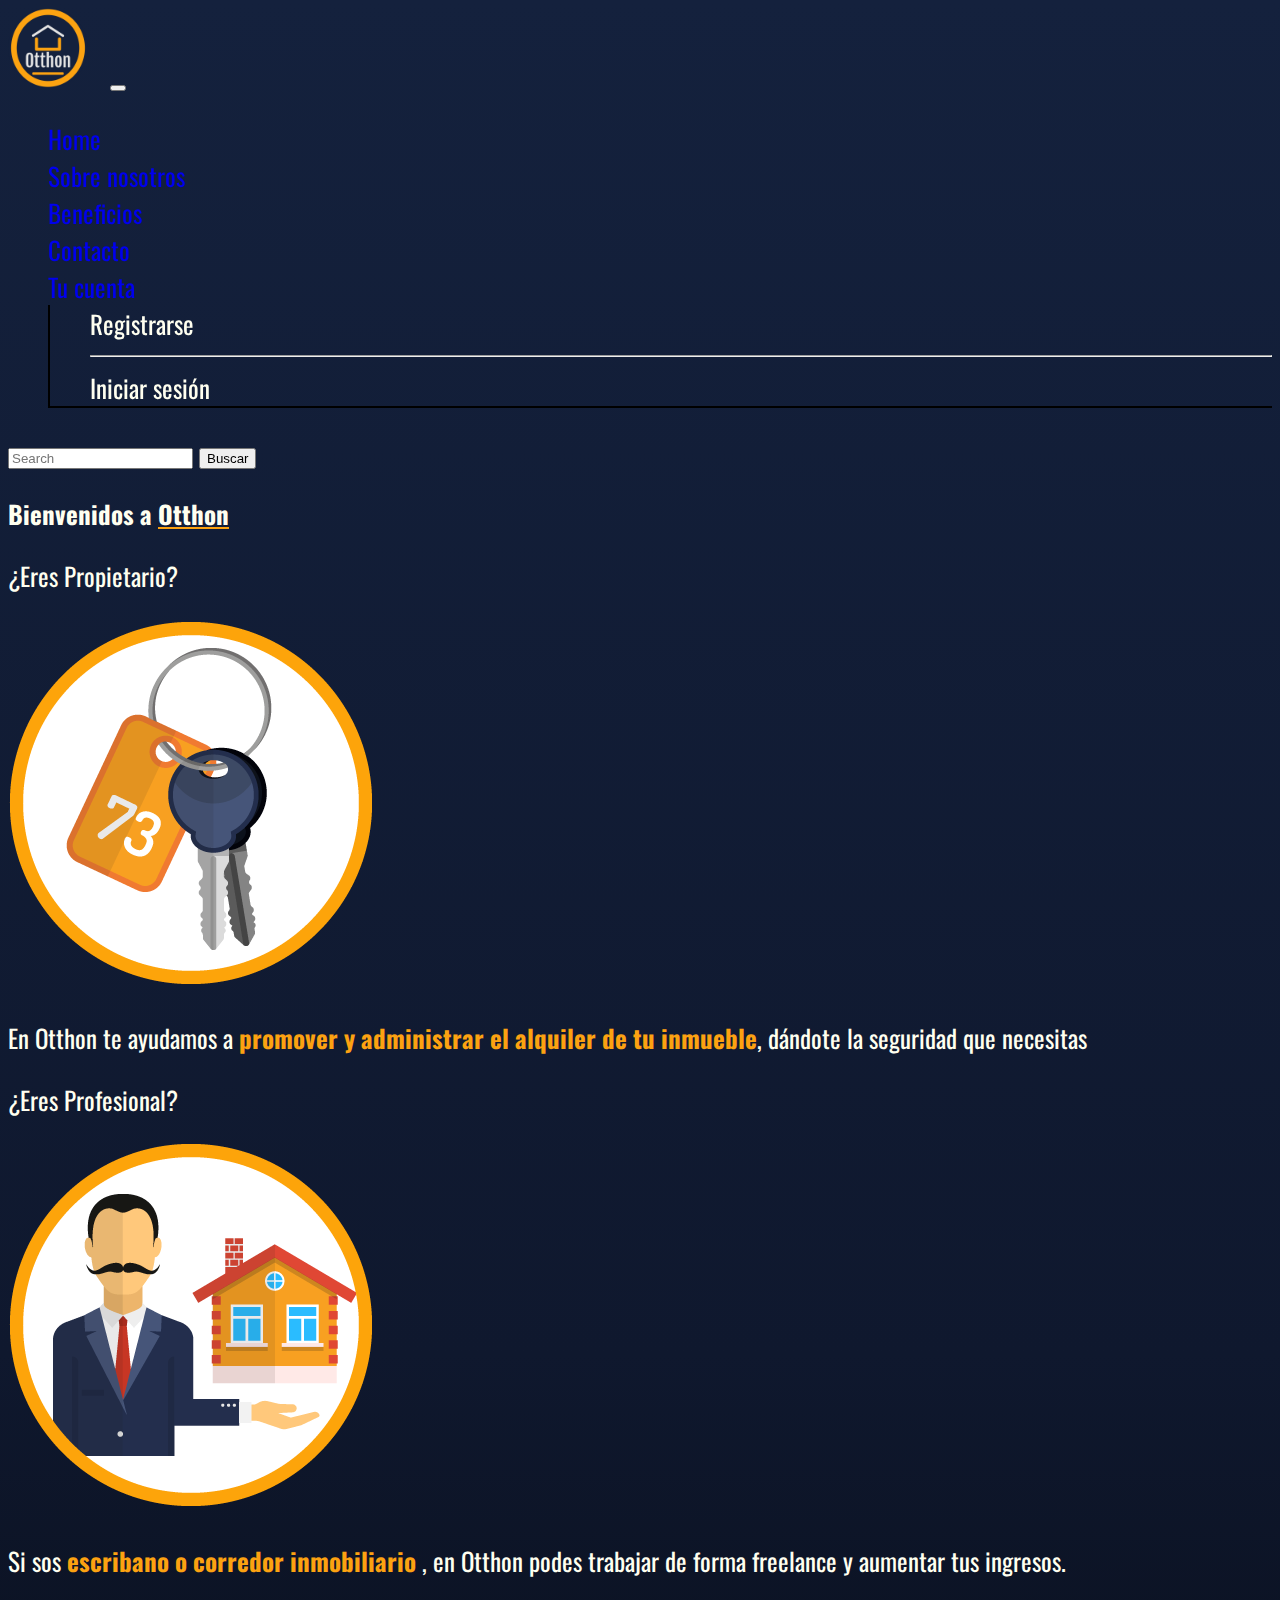
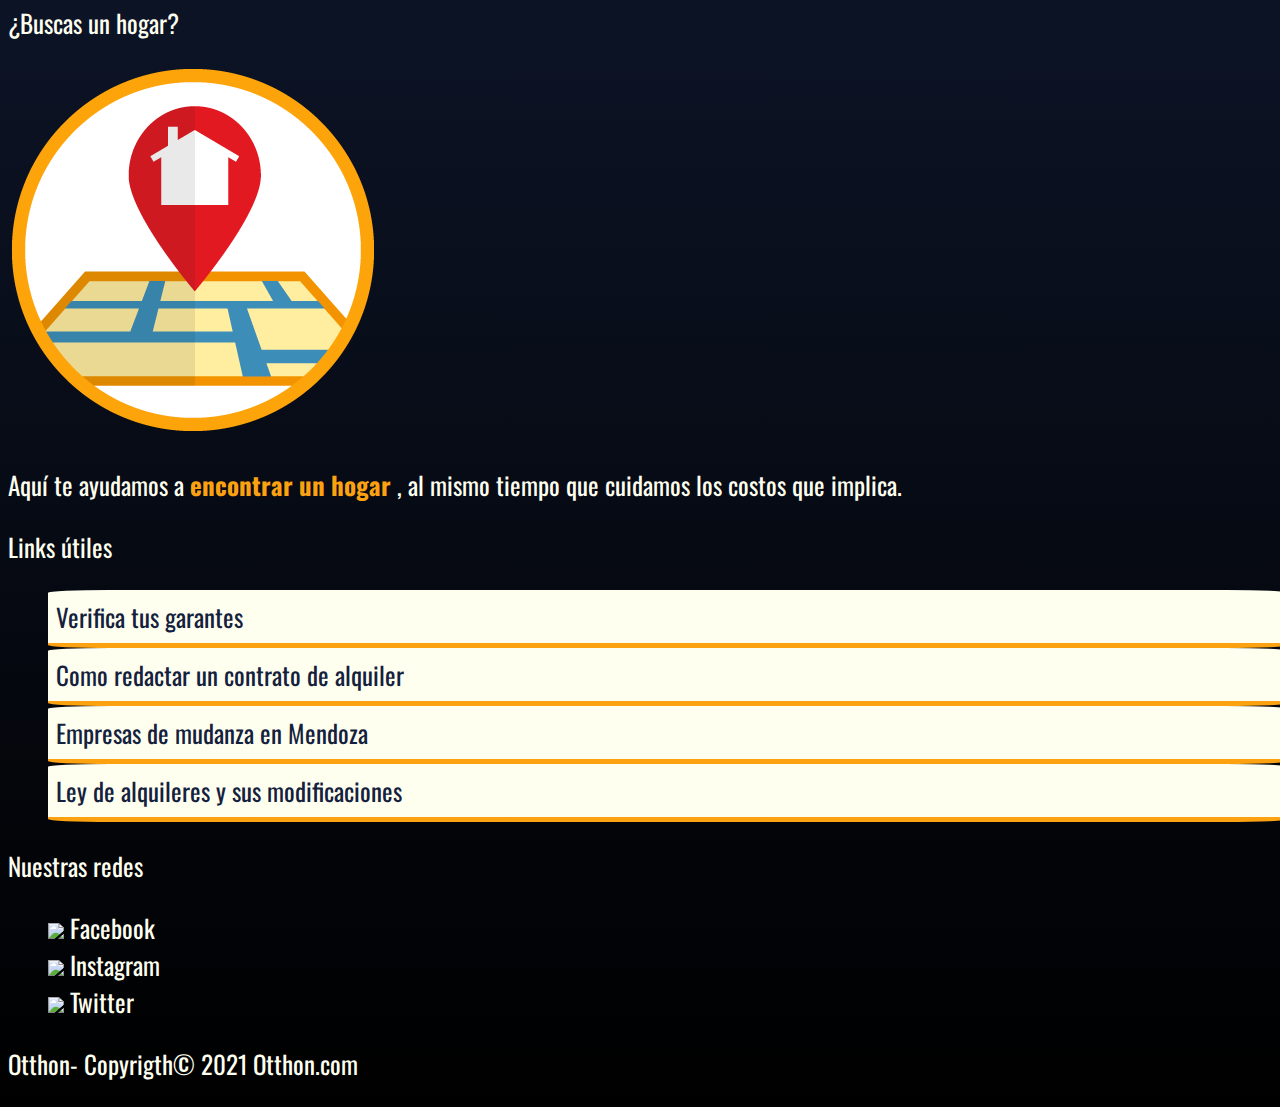
==== index.html @ aa51536f "Agregando animaciones" ====
<!DOCTYPE html>
<html lang="en">

<head>
    <meta charset="UTF-8">
    <meta http-equiv="X-UA-Compatible" content="IE=edge">
    <meta name="viewport" content="width=device-width, initial-scale=1.0">
    <title>Home</title>
    <link rel="preconnect" href="https://fonts.googleapis.com">
    <link rel="preconnect" href="https://fonts.gstatic.com" crossorigin>
    <link href="https://fonts.googleapis.com/css2?family=Oswald:wght@300&display=swap" rel="stylesheet">
    <link href="https://cdn.jsdelivr.net/npm/bootstrap@5.0.2/dist/css/bootstrap.min.css" rel="stylesheet" integrity="sha384-EVSTQN3/azprG1Anm3QDgpJLIm9Nao0Yz1ztcQTwFspd3yD65VohhpuuCOmLASjC" crossorigin="anonymous">
    <link rel="stylesheet" href="https://cdnjs.cloudflare.com/ajax/libs/animate.css/4.1.1/animate.min.css" />
    <link rel="stylesheet" href="./Css/main.css">


</head>

<body class="cuerpo">
    <div class="container-fluid">
        <div class="row">
            <nav class="navbar navbar-expand-lg navbar-dark nav__personalizado ">
                <div class="container-fluid">
                    <img class="menu__logo" src="./Imagenes/1b5d676297ea430b9803658e75751638 (1).png" alt="Logo">
                    <button class="navbar-toggler" type="button" data-bs-toggle="collapse" data-bs-target="#navbarSupportedContent" aria-controls="navbarSupportedContent" aria-expanded="false" aria-label="Toggle navigation">
                        <span class="navbar-toggler-icon"></span>
                    </button>
                    <div class="collapse navbar-collapse" id="navbarSupportedContent">
                        <ul class="navbar-nav me-auto mb-2 mb-lg-0">
                            <li class="nav-item">
                                <a class="nav-link active deco" aria-current="page" href="./index.html">Home</a>
                            </li>
                            <li class="nav-item">
                                <a class="nav-link active deco" href="./acerca_de.html">Sobre nosotros</a>
                            </li>
                            <li class="nav-item">
                                <a class="nav-link active deco" href="./beneficios.html" tabindex="-1" aria-disabled="true">Beneficios</a>
                            </li>
                            <li>
                                <a class="nav-link active deco" href="./form-contacto.html ">Contacto</a>
                            </li>
                            <li class="nav-item dropdown">
                                <a class="nav-link dropdown-toggle active deco" href="#" id="navbarDropdown" role="button" data-bs-toggle="dropdown" aria-expanded="false">
                                    Tu cuenta
                                </a>
                                <ul class="dropdown-menu transparente col-6" aria-labelledby="navbarDropdown">
                                    <li><a class=" dropdown-item  color__ivory  " href="./registro.html ">Registrarse</a></li>
                                    <li>
                                        <hr class="dropdown-divider color__ivory col-11 mx-auto">
                                    </li>
                                    <li><a class="dropdown-item color__ivory" href="">Iniciar sesión</a></li>


                                </ul>
                            </li>
                        </ul>
                        <form class="d-flex ">
                            <input class="form-control me-2 " type="search " placeholder="Search " aria-label="Search ">
                            <button class="btn btn-outline-warning " type="submit ">Buscar</button>
                        </form>
                    </div>
                </div>
            </nav>
        </div>
    </div>
    <main class="container-fluid ">

        <section class="container-fluid text-center">
            <div class="row  justify-content-between m-md-auto">
                <p class="h1 my-5 text-center titulo">Bienvenidos a <span class="titulo__deco ">Otthon</span> </p>
                <article class=" animate__animated animate__backInLeft primero col-xl-4 col-md-8 col-lg-5 mx-md-auto px-md-5 p-lg-0 m-lg-0">
                    <p class="h3 m-3">
                        ¿Eres Propietario?
                    </p>
                    <img class="img-fluid imagen" src="./Imagenes/LogoPropietario.png " alt="Mano con llave ">
                    <p class="m-5">
                        En Otthon te ayudamos a <span class="enfasis">promover y administrar el alquiler de tu
                            inmueble</span>, dándote la seguridad que necesitas
                    </p>
                </article>

                <article class=" animate__animated animate__backInLeft segundo col-xl-4 col-md-5 col-lg-5 p-0">
                    <p class="h3 m-3">
                        ¿Eres Profesional?
                    </p>
                    <img class="img-fluid imagen" src="./Imagenes/LogoProfesional.png " alt="Manos estrechadas ">
                    <p class="m-5">
                        Si sos <span class="enfasis ">escribano o corredor inmobiliario</span> , en Otthon podes trabajar de forma freelance y aumentar tus ingresos.
                    </p>
                </article>

                <article class=" animate__animated animate__backInLeft tercero col-xl-4 col-md-5 col-lg-8  px-lg-5 px-xl-0 m-lg-auto m-xl-0 mb-5 p-0">
                    <p class="h3 m-3">
                        ¿Buscas un hogar?
                    </p>
                    <img class="img-fluid imagen" src="./Imagenes/LogoHogar.png " alt="Hogar en manos ">
                    <p class="m-5">
                        Aquí te ayudamos a <span class="enfasis ">encontrar un hogar</span> , al mismo tiempo que cuidamos los costos que implica.
                    </p>
                </article>


            </div>
        </section>

        <aside class=" animate__animated animate__backInLeft cuarto text-center col-9 mx-auto col-sm-4 mt-5">
            <p class="h3 mb-4">Links útiles</p>
            <ul class="h4 p-0 ">
                <li class="p-3">
                    <a class="link__aside h5" href="http://www.bcra.gov.ar/BCRAyVos/Situacion_Crediticia.asp " target="_blank ">Verifica tus
                        garantes</a>
                </li>
                <li class="p-3">
                    <a class="link__aside h5" href="https://www.modelocontrato.net/redactar-un-contrato-de-alquiler.html " target="_blank ">Como
                        redactar un contrato de alquiler</a>
                </li>
                <li class=" p-3">
                    <a class="link__aside h5" href="https://www.mudanza.com.ar/empresas " target="_blank ">Empresas de mudanza en
                        Mendoza</a>
                </li>
                <li class=" p-3">
                    <a class="link__aside h5" href="https://dequesetrata.com.ar/proyecto/camara-de-diputados/4316-d-2019-28168 " target="_blank ">Ley de
                        alquileres y sus modificaciones</a>
                </li>
            </ul>
        </aside>

    </main>





    <footer class=" container-fluid text-center  footer__backgraund p-0 mt-5">
        <p class="h4">Nuestras redes</p>
        <div class="col-5 text-lefth mx-auto mb-4">
            <ul class="p-0 col-md-8 m-auto">
                <li>
                    <a class="link__footer h5" href=" "><img class="imagen__redes " src="https://images.vexels.com/media/users/3/223136/isolated/lists/984f500cf9de4519b02b354346eb72e0-facebook-icon-redes-sociales.png " alt=" "> Facebook</a>
                </li>
                <li>
                    <a class="link__footer h5" href=" "><img class="imagen__redes " src="http://assets.stickpng.com/images/580b57fcd9996e24bc43c521.png " alt=" "> Instagram
                    </a>
                </li>
                <li>
                    <a class="link__footer h5" href=" "><img class="imagen__redes " src="https://pngimg.com/uploads/twitter/twitter_PNG29.png " alt=" "> Twitter</a>
                </li>
            </ul>
        </div>
        <p class="h6">Otthon- Copyrigth&copy; 2021 Otthon.com</p>
    </footer>
    </div>

    <script src="https://cdn.jsdelivr.net/npm/bootstrap@5.0.2/dist/js/bootstrap.bundle.min.js " integrity="sha384-MrcW6ZMFYlzcLA8Nl+NtUVF0sA7MsXsP1UyJoMp4YLEuNSfAP+JcXn/tWtIaxVXM " crossorigin="anonymous "></script>
</body>

</html>
---- Css/main.css ----
* {
  text-decoration: none;
  list-style-type: none;
}

@-webkit-keyframes titulo {
  0% {
    opacity: 0;
  }
  100% {
    opacity: 1;
  }
}

@keyframes titulo {
  0% {
    opacity: 0;
  }
  100% {
    opacity: 1;
  }
}

.cuerpo {
  background-image: -webkit-gradient(linear, left top, left bottom, from(#14213D), color-stop(#0F182E), to(black));
  background-image: linear-gradient(to bottom, #14213D, #0F182E, black);
  background-repeat: no-repeat;
  color: ivory;
  font-size: 25px;
  font-family: "Oswald", sans-serif;
}

.nav__personalizado {
  position: -webkit-sticky;
  position: sticky;
  top: 0;
  z-index: 5;
}

.menu__logo {
  width: 5rem;
  margin-right: 1rem;
  border-radius: 50%;
}

.transparente {
  background-color: transparent;
  border-bottom: black solid 2px;
  border-left: black solid 2px;
}

.transparente .color__ivory {
  color: ivory;
}

.imagen {
  max-width: 70%;
  overflow: hidden;
}

.link__aside {
  display: -webkit-box;
  display: -ms-flexbox;
  display: flex;
  -webkit-box-orient: vertical;
  -webkit-box-direction: normal;
      -ms-flex-direction: column;
          flex-direction: column;
  text-decoration: none;
  color: #14213D;
  background-color: ivory;
  border-radius: 5%;
  border-bottom: #fca211 solid 5px;
  padding: 0.5rem;
  width: 100%;
  -webkit-transition: all 1s;
  transition: all 1s;
}

.link__aside:hover {
  color: #fca211;
  background-color: #0F182E;
  -webkit-transform: scale(1.2, 1.2);
          transform: scale(1.2, 1.2);
}

.titulo {
  font-weight: 900;
  -webkit-animation: titulo;
          animation: titulo;
  -webkit-animation-delay: 0s;
          animation-delay: 0s;
  -webkit-animation-duration: 2s;
          animation-duration: 2s;
  -webkit-animation-timing-function: ease-in;
          animation-timing-function: ease-in;
  -webkit-animation-iteration-count: initial;
          animation-iteration-count: initial;
}

.titulo__deco {
  -webkit-text-decoration: underline #fca211;
          text-decoration: underline #fca211;
}

.enfasis {
  color: #fca211;
  font-weight: 700;
}

.footer__fijo {
  margin-top: 9.5rem;
}

.imagen__redes {
  width: 2rem;
}

.link__footer {
  color: ivory;
  text-decoration: none;
}

.tabla__borde {
  border-color: #FCA311ed;
}

.tabla__td {
  color: ivory;
  text-align: left;
}

.tabla__td li {
  list-style: decimal;
  padding: 0.5rem 0;
}

.tabla__th {
  color: ivory;
  border-bottom: solid 1px #FCA311ed !important;
}

.caja {
  margin-top: 2rem;
  display: -webkit-box;
  display: -ms-flexbox;
  display: flex;
  -webkit-box-orient: horizontal;
  -webkit-box-direction: normal;
      -ms-flex-direction: row;
          flex-direction: row;
  -ms-flex-wrap: wrap;
      flex-wrap: wrap;
  width: 100%;
}

.caja label input {
  margin: 00.5rem;
}

.boton {
  font-size: 1rem;
  height: 3rem;
  color: ivory;
  background-color: #FCA311;
  border: black 1px solid;
  border-radius: 5%;
}

.boton :hover {
  color: #fca211;
  background-color: #141414;
}

.formulario__terminos {
  font-weight: 500;
  font-size: 1rem;
  margin: 1rem;
}

.formulario__consulta {
  display: block;
  width: 100%;
  height: 200px;
  font-size: 1.2rem;
  text-align: center;
  border-radius: 6px;
}

.primero {
  -webkit-animation-delay: 0s;
          animation-delay: 0s;
}

.segundo {
  -webkit-animation-delay: 0.5s;
          animation-delay: 0.5s;
}

.tercero {
  -webkit-animation-delay: 1s;
          animation-delay: 1s;
}

.cuarto {
  -webkit-animation-delay: 1.2s;
          animation-delay: 1.2s;
}

@media (min-width: 1000px) {
  .deco {
    cursor: pointer;
    -webkit-transition: all 0.5s;
    transition: all 0.5s;
  }
  .deco:hover {
    -webkit-transform: scale(1.2, 1.2);
            transform: scale(1.2, 1.2);
    overflow: visible;
  }
  .imagen {
    max-width: 50%;
    overflow: hidden;
  }
}
/*# sourceMappingURL=main.css.map */
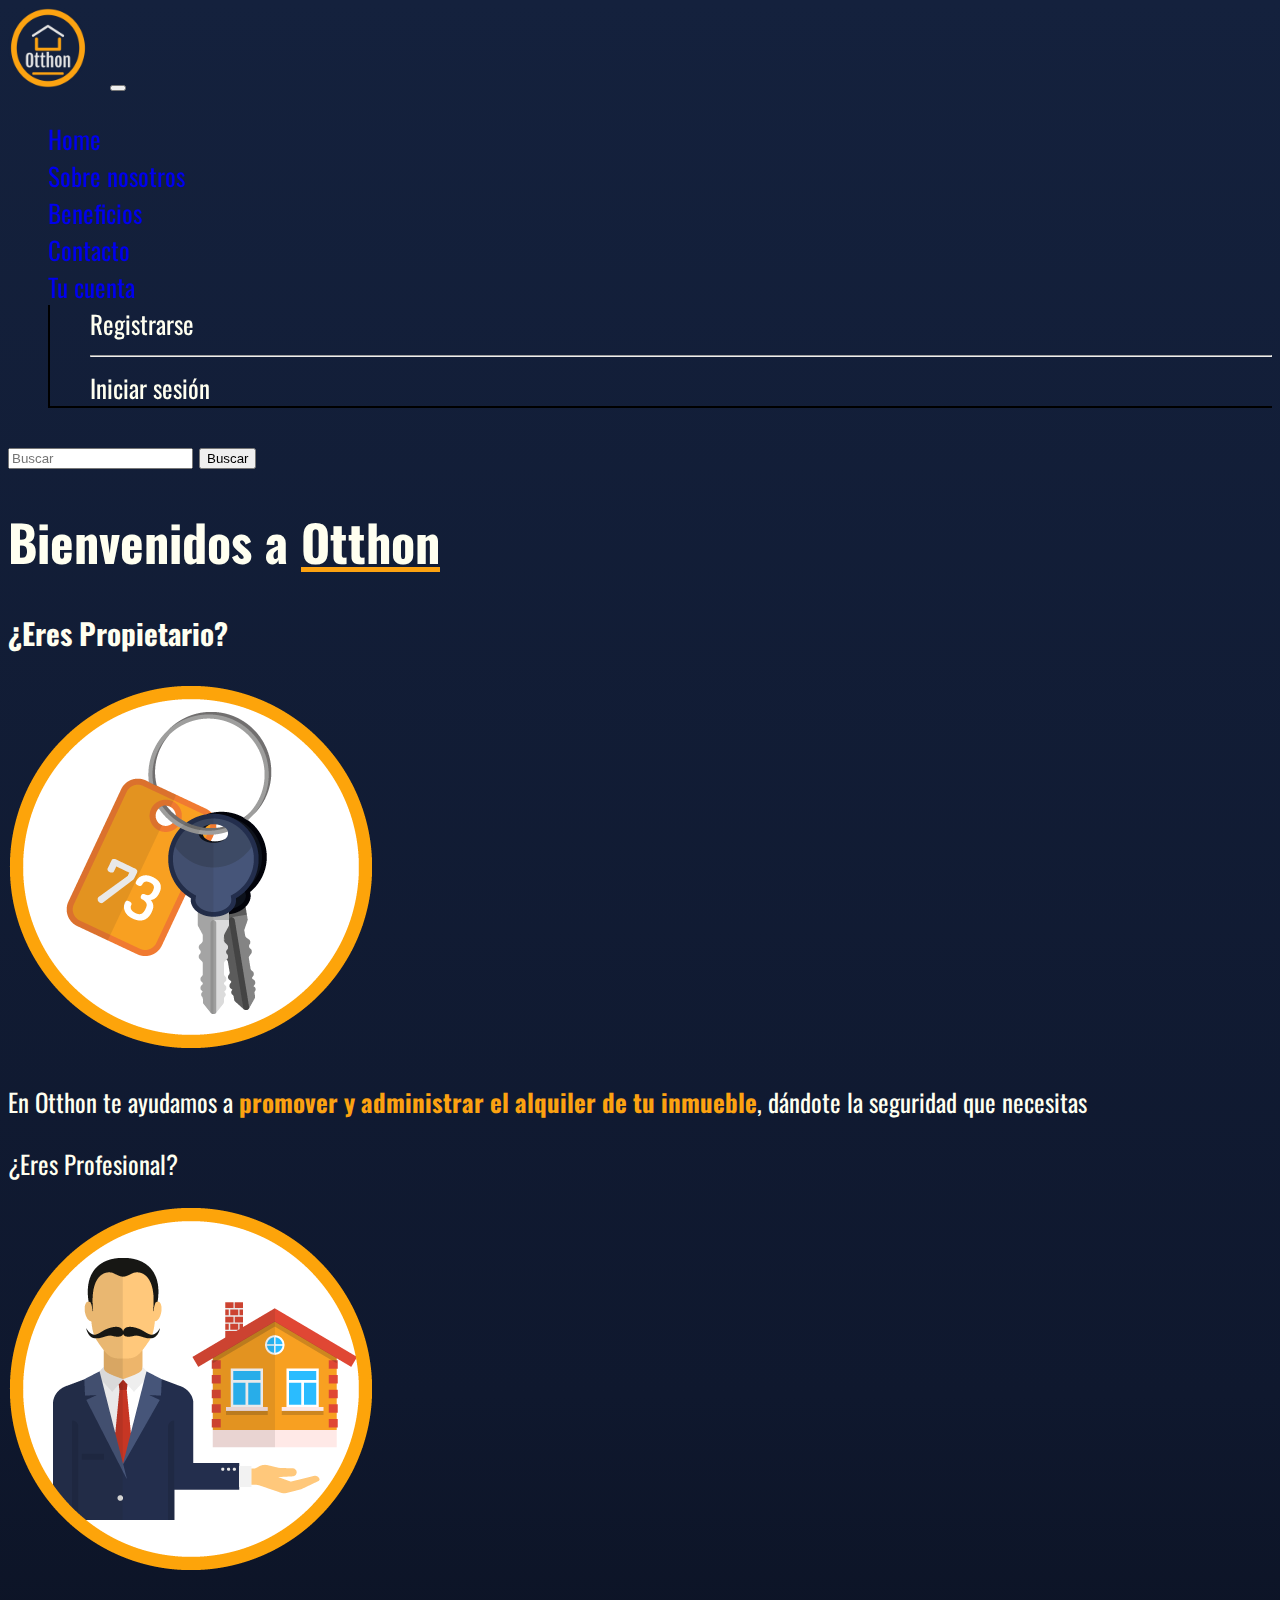
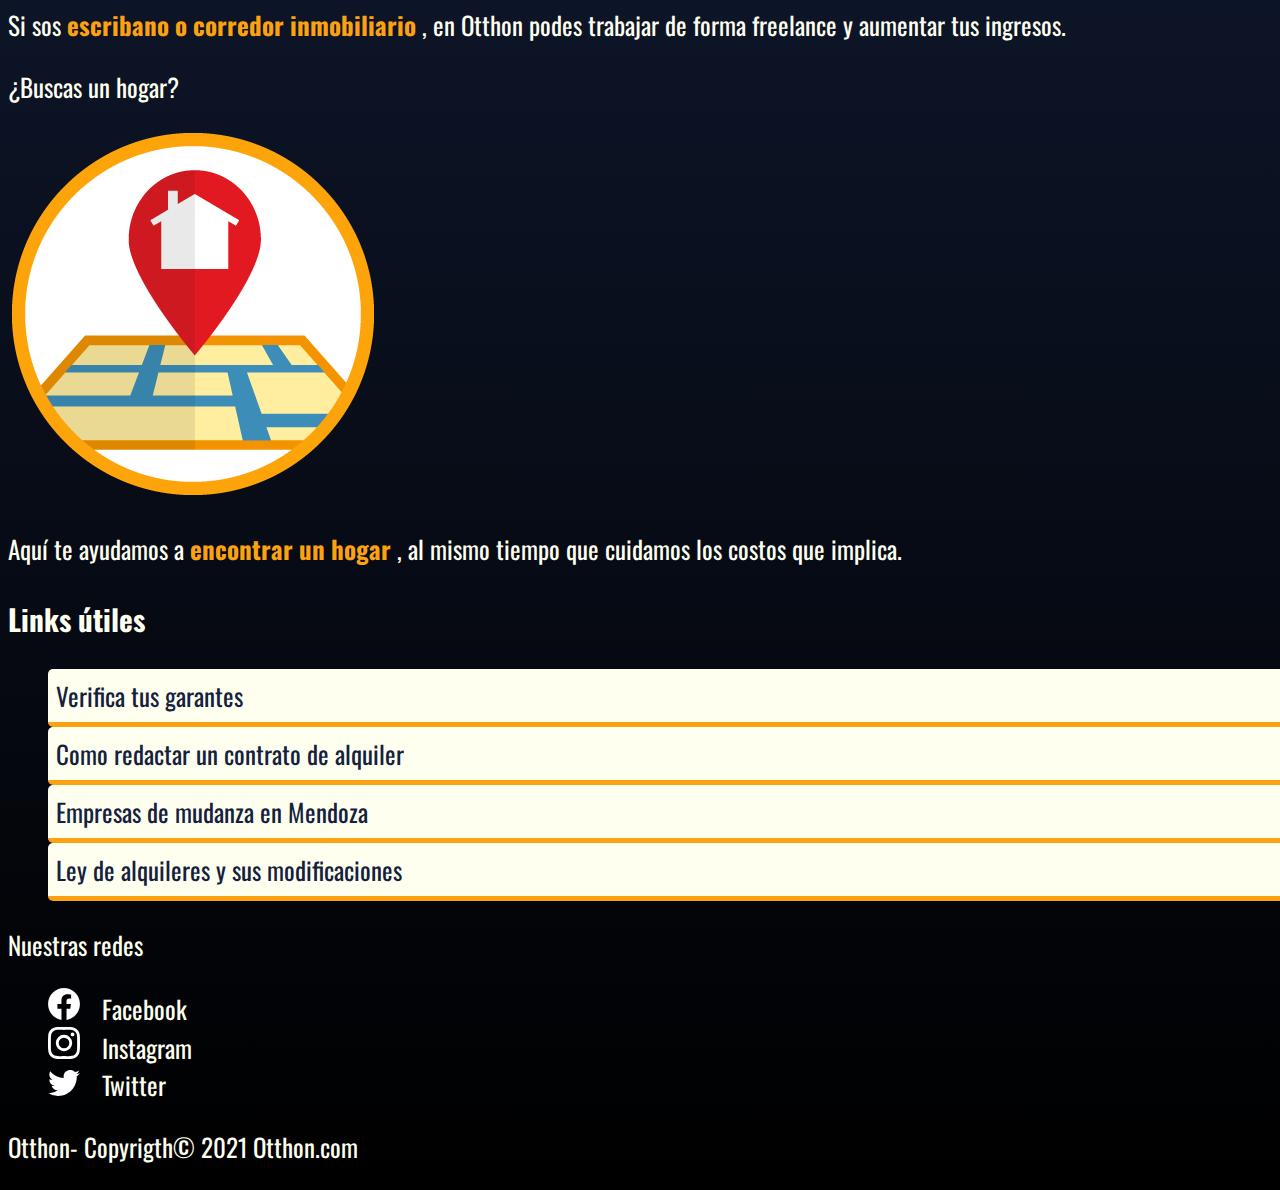
==== commit 617c517e: "Cambio de ruta scss" ====
--- a/index.html
+++ b/index.html
@@ -12,6 +12,7 @@
     <link href="https://cdn.jsdelivr.net/npm/bootstrap@5.0.2/dist/css/bootstrap.min.css" rel="stylesheet" integrity="sha384-EVSTQN3/azprG1Anm3QDgpJLIm9Nao0Yz1ztcQTwFspd3yD65VohhpuuCOmLASjC" crossorigin="anonymous">
     <link rel="stylesheet" href="https://cdnjs.cloudflare.com/ajax/libs/animate.css/4.1.1/animate.min.css" />
     <link rel="stylesheet" href="./Css/main.css">
+    <link rel="icon" href="./Imagenes/Favicon/favicon.ico">
 
 
 </head>
@@ -21,7 +22,7 @@
         <div class="row">
             <nav class="navbar navbar-expand-lg navbar-dark nav__personalizado ">
                 <div class="container-fluid">
-                    <img class="menu__logo" src="./Imagenes/1b5d676297ea430b9803658e75751638 (1).png" alt="Logo">
+                    <img class="menu__logo" src="./Imagenes/logoOtthon.png" alt="Logo">
                     <button class="navbar-toggler" type="button" data-bs-toggle="collapse" data-bs-target="#navbarSupportedContent" aria-controls="navbarSupportedContent" aria-expanded="false" aria-label="Toggle navigation">
                         <span class="navbar-toggler-icon"></span>
                     </button>
@@ -54,9 +55,9 @@
                                 </ul>
                             </li>
                         </ul>
-                        <form class="d-flex ">
-                            <input class="form-control me-2 " type="search " placeholder="Search " aria-label="Search ">
-                            <button class="btn btn-outline-warning " type="submit ">Buscar</button>
+                        <form class="d-flex">
+                            <input class="form-control me-2 " type="search " placeholder="Buscar" aria-label="Search ">
+                            <button class="btn btn-outline-warning " type="submit">Buscar</button>
                         </form>
                     </div>
                 </div>
@@ -67,11 +68,11 @@
 
         <section class="container-fluid text-center">
             <div class="row  justify-content-between m-md-auto">
-                <p class="h1 my-5 text-center titulo">Bienvenidos a <span class="titulo__deco ">Otthon</span> </p>
+                <h1 class="h1 my-5 text-center titulo">Bienvenidos a <span class="titulo__deco ">Otthon</span> </h1>
                 <article class=" animate__animated animate__backInLeft primero col-xl-4 col-md-8 col-lg-5 mx-md-auto px-md-5 p-lg-0 m-lg-0">
-                    <p class="h3 m-3">
+                    <h3 class="h3 m-3">
                         ¿Eres Propietario?
-                    </p>
+                    </h3>
                     <img class="img-fluid imagen" src="./Imagenes/LogoPropietario.png " alt="Mano con llave ">
                     <p class="m-5">
                         En Otthon te ayudamos a <span class="enfasis">promover y administrar el alquiler de tu
@@ -104,7 +105,7 @@
         </section>
 
         <aside class=" animate__animated animate__backInLeft cuarto text-center col-9 mx-auto col-sm-4 mt-5">
-            <p class="h3 mb-4">Links útiles</p>
+            <h3 class="h3 mb-4">Links útiles</h3>
             <ul class="h4 p-0 ">
                 <li class="p-3">
                     <a class="link__aside h5" href="http://www.bcra.gov.ar/BCRAyVos/Situacion_Crediticia.asp " target="_blank ">Verifica tus
@@ -131,19 +132,19 @@
 
 
 
-    <footer class=" container-fluid text-center  footer__backgraund p-0 mt-5">
+    <footer class=" container-fluid text-center footer__backgraund p-0 mt-5">
         <p class="h4">Nuestras redes</p>
-        <div class="col-5 text-lefth mx-auto mb-4">
-            <ul class="p-0 col-md-8 m-auto">
+        <div class="col-5 mx-auto mb-4">
+            <ul class="p-0 col-md-2 m-auto footer__ul">
                 <li>
-                    <a class="link__footer h5" href=" "><img class="imagen__redes " src="https://images.vexels.com/media/users/3/223136/isolated/lists/984f500cf9de4519b02b354346eb72e0-facebook-icon-redes-sociales.png " alt=" "> Facebook</a>
+                    <a class="link__footer h5" href=" "><img class="imagen__redes " src="./Imagenes/facebookBlanco.svg" alt=" "> Facebook</a>
                 </li>
                 <li>
-                    <a class="link__footer h5" href=" "><img class="imagen__redes " src="http://assets.stickpng.com/images/580b57fcd9996e24bc43c521.png " alt=" "> Instagram
+                    <a class="link__footer h5" href=" "><img class="imagen__redes " src="./Imagenes/instagramBlanco.svg " alt=" "> Instagram
                     </a>
                 </li>
                 <li>
-                    <a class="link__footer h5" href=" "><img class="imagen__redes " src="https://pngimg.com/uploads/twitter/twitter_PNG29.png " alt=" "> Twitter</a>
+                    <a class="link__footer h5" href=" "><img class="imagen__redes " src="./Imagenes/twitterBlanco.svg" alt=" "> Twitter</a>
                 </li>
             </ul>
         </div>
--- a/Css/main.css
+++ b/Css/main.css
@@ -51,6 +51,10 @@
 
 .transparente .color__ivory {
   color: ivory;
+}
+
+.transparente .color__ivory:hover {
+  background-color: #0F182E;
 }
 
 .imagen {
@@ -69,7 +73,7 @@
   text-decoration: none;
   color: #14213D;
   background-color: ivory;
-  border-radius: 5%;
+  border-radius: 5px;
   border-bottom: #fca211 solid 5px;
   padding: 0.5rem;
   width: 100%;
@@ -80,8 +84,10 @@
 .link__aside:hover {
   color: #fca211;
   background-color: #0F182E;
-  -webkit-transform: scale(1.2, 1.2);
-          transform: scale(1.2, 1.2);
+  -webkit-transform: scale(1.05, 1.05);
+          transform: scale(1.05, 1.05);
+  -webkit-box-shadow: 6px 7px 20px -3px rgba(0, 0, 0, 0.75);
+          box-shadow: 6px 7px 20px -3px rgba(0, 0, 0, 0.75);
 }
 
 .titulo {
@@ -112,8 +118,13 @@
   margin-top: 9.5rem;
 }
 
+.footer__ul {
+  text-align: left;
+}
+
 .imagen__redes {
   width: 2rem;
+  margin-right: 1rem;
 }
 
 .link__footer {
@@ -121,8 +132,12 @@
   text-decoration: none;
 }
 
+.link__footer:hover {
+  color: #fca211;
+}
+
 .tabla__borde {
-  border-color: #FCA311ed;
+  border-color: #fca211;
 }
 
 .tabla__td {
@@ -137,7 +152,7 @@
 
 .tabla__th {
   color: ivory;
-  border-bottom: solid 1px #FCA311ed !important;
+  border-bottom: solid 1px #fca211 !important;
 }
 
 .caja {
@@ -162,7 +177,7 @@
   font-size: 1rem;
   height: 3rem;
   color: ivory;
-  background-color: #FCA311;
+  background-color: #fca211;
   border: black 1px solid;
   border-radius: 5%;
 }
@@ -190,16 +205,22 @@
 .primero {
   -webkit-animation-delay: 0s;
           animation-delay: 0s;
+  -webkit-animation-timing-function: ease-out;
+          animation-timing-function: ease-out;
 }
 
 .segundo {
   -webkit-animation-delay: 0.5s;
           animation-delay: 0.5s;
+  -webkit-animation-timing-function: ease-out;
+          animation-timing-function: ease-out;
 }
 
 .tercero {
   -webkit-animation-delay: 1s;
           animation-delay: 1s;
+  -webkit-animation-timing-function: ease-out;
+          animation-timing-function: ease-out;
 }
 
 .cuarto {
@@ -214,9 +235,12 @@
     transition: all 0.5s;
   }
   .deco:hover {
-    -webkit-transform: scale(1.2, 1.2);
-            transform: scale(1.2, 1.2);
+    -webkit-transform: scale(1.1, 1.1);
+            transform: scale(1.1, 1.1);
     overflow: visible;
+    -webkit-box-shadow: 6px 7px 20px -3px rgba(0, 0, 0, 0.75);
+            box-shadow: 6px 7px 20px -3px rgba(0, 0, 0, 0.75);
+    border-radius: 5px;
   }
   .imagen {
     max-width: 50%;
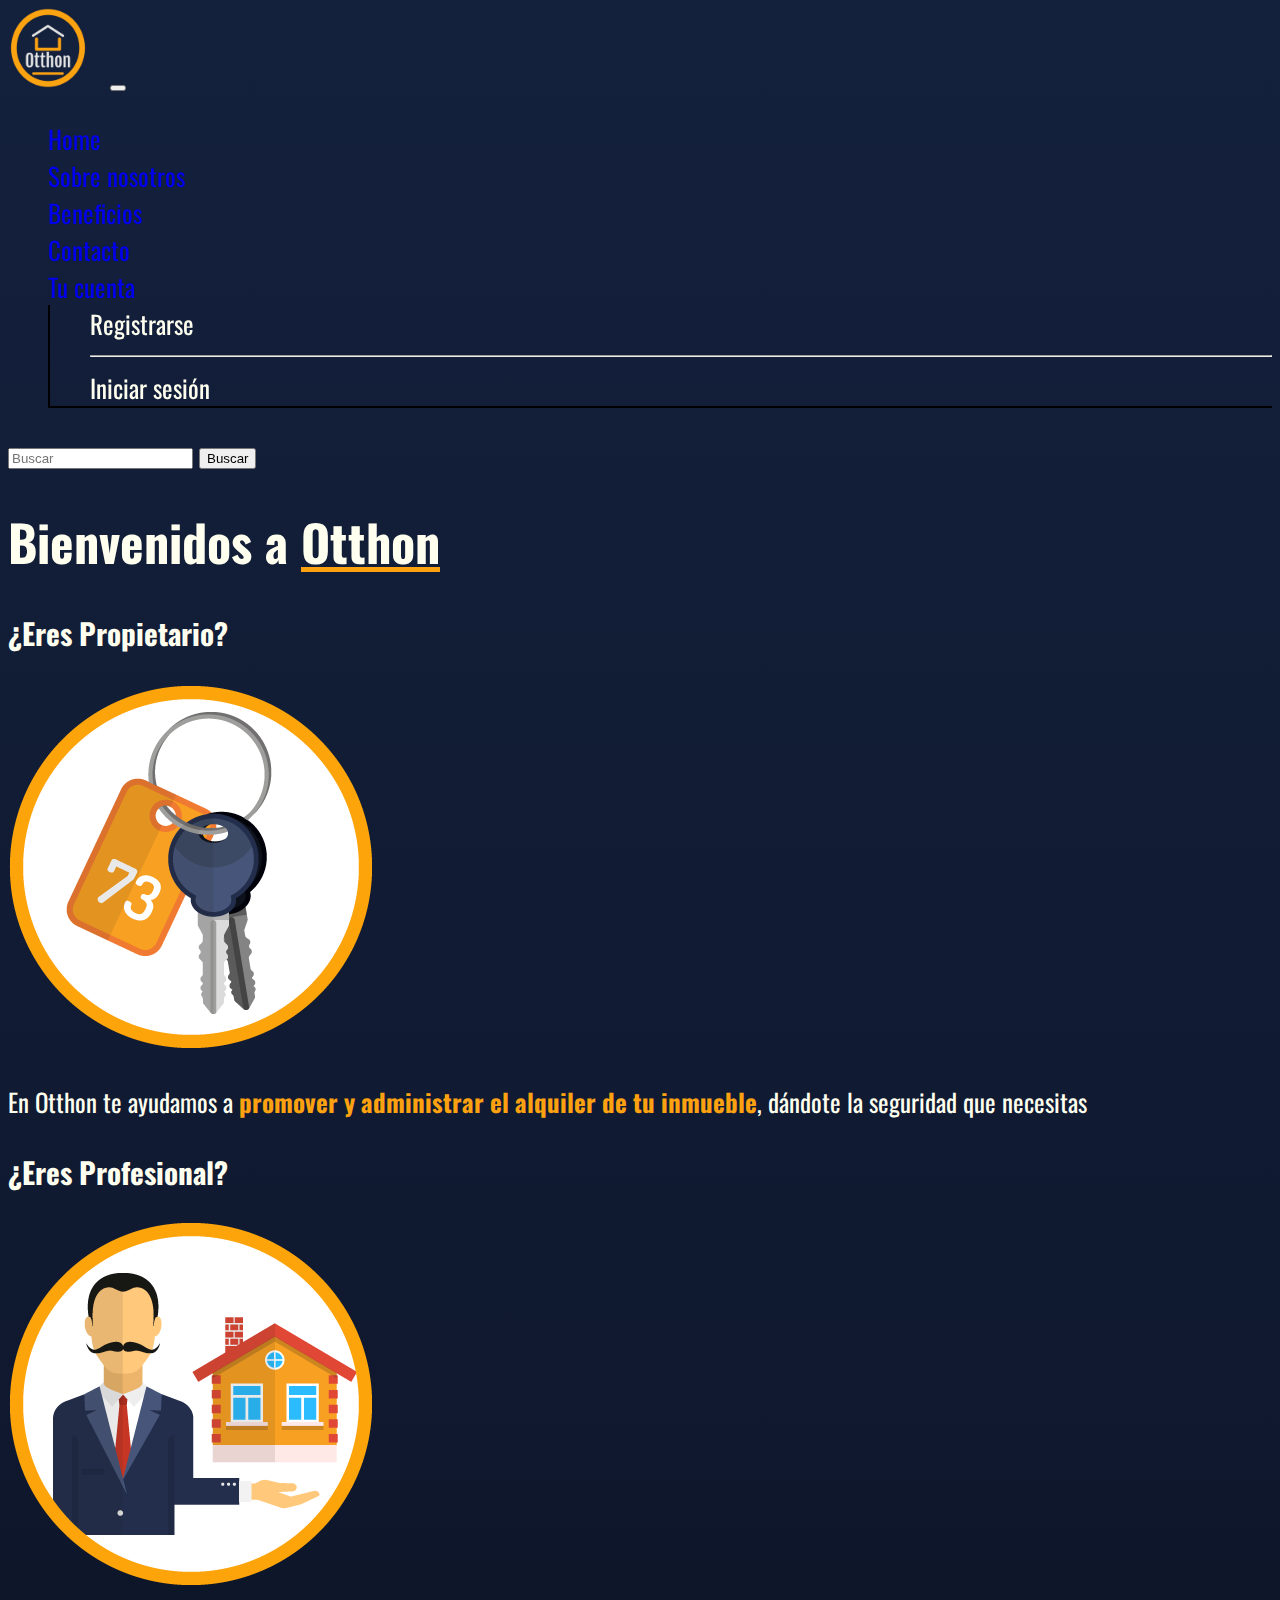
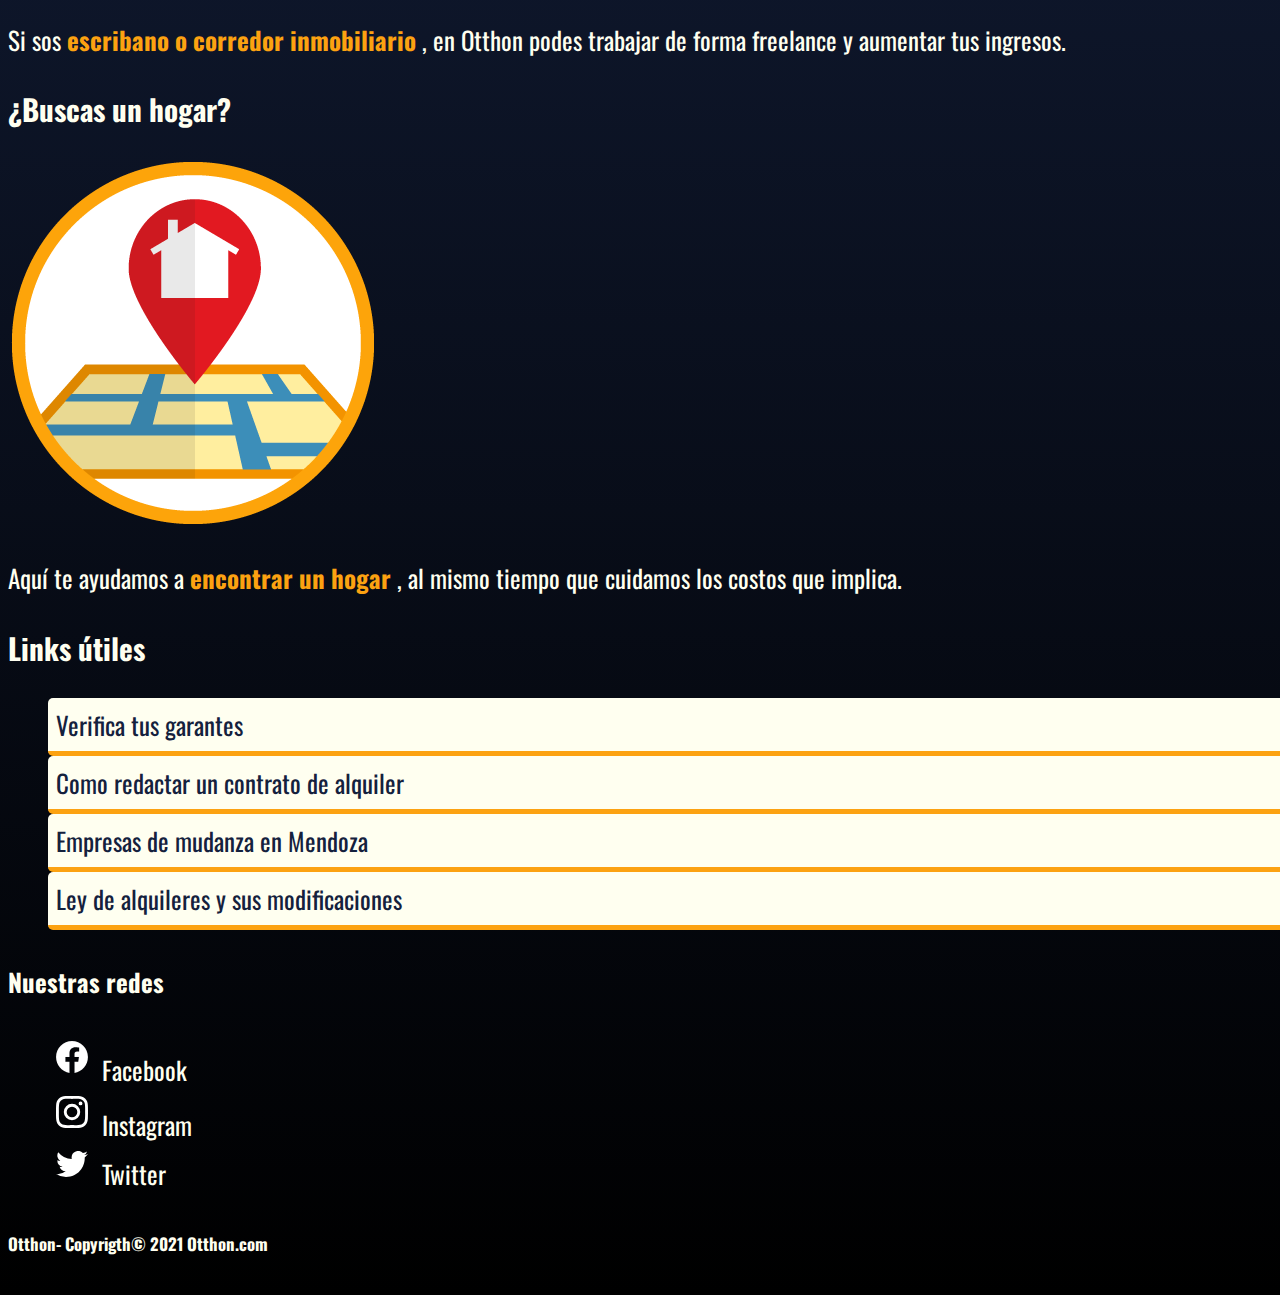
==== commit acb2800b: "Correccion de estilos" ====
--- a/index.html
+++ b/index.html
@@ -81,9 +81,9 @@
                 </article>
 
                 <article class=" animate__animated animate__backInLeft segundo col-xl-4 col-md-5 col-lg-5 p-0">
-                    <p class="h3 m-3">
+                    <h3 class="h3 m-3">
                         ¿Eres Profesional?
-                    </p>
+                    </h3>
                     <img class="img-fluid imagen" src="./Imagenes/LogoProfesional.png " alt="Manos estrechadas ">
                     <p class="m-5">
                         Si sos <span class="enfasis ">escribano o corredor inmobiliario</span> , en Otthon podes trabajar de forma freelance y aumentar tus ingresos.
@@ -91,9 +91,9 @@
                 </article>
 
                 <article class=" animate__animated animate__backInLeft tercero col-xl-4 col-md-5 col-lg-8  px-lg-5 px-xl-0 m-lg-auto m-xl-0 mb-5 p-0">
-                    <p class="h3 m-3">
+                    <h3 class="h3 m-3">
                         ¿Buscas un hogar?
-                    </p>
+                    </h3>
                     <img class="img-fluid imagen" src="./Imagenes/LogoHogar.png " alt="Hogar en manos ">
                     <p class="m-5">
                         Aquí te ayudamos a <span class="enfasis ">encontrar un hogar</span> , al mismo tiempo que cuidamos los costos que implica.
@@ -108,19 +108,19 @@
             <h3 class="h3 mb-4">Links útiles</h3>
             <ul class="h4 p-0 ">
                 <li class="p-3">
-                    <a class="link__aside h5" href="http://www.bcra.gov.ar/BCRAyVos/Situacion_Crediticia.asp " target="_blank ">Verifica tus
+                    <a class="link__aside h5" href="http://www.bcra.gov.ar/BCRAyVos/Situacion_Crediticia.asp " target="_blank">Verifica tus
                         garantes</a>
                 </li>
                 <li class="p-3">
-                    <a class="link__aside h5" href="https://www.modelocontrato.net/redactar-un-contrato-de-alquiler.html " target="_blank ">Como
+                    <a class="link__aside h5" href="https://www.modelocontrato.net/redactar-un-contrato-de-alquiler.html " target="_blank">Como
                         redactar un contrato de alquiler</a>
                 </li>
                 <li class=" p-3">
-                    <a class="link__aside h5" href="https://www.mudanza.com.ar/empresas " target="_blank ">Empresas de mudanza en
+                    <a class="link__aside h5" href="https://www.mudanza.com.ar/empresas " target="_blank">Empresas de mudanza en
                         Mendoza</a>
                 </li>
                 <li class=" p-3">
-                    <a class="link__aside h5" href="https://dequesetrata.com.ar/proyecto/camara-de-diputados/4316-d-2019-28168 " target="_blank ">Ley de
+                    <a class="link__aside h5" href="https://dequesetrata.com.ar/proyecto/camara-de-diputados/4316-d-2019-28168 " target="_blank">Ley de
                         alquileres y sus modificaciones</a>
                 </li>
             </ul>
@@ -132,12 +132,12 @@
 
 
 
-    <footer class=" container-fluid text-center footer__backgraund p-0 mt-5">
-        <p class="h4">Nuestras redes</p>
+    <footer class=" container-fluid text-center  p-0 mt-5">
+        <h4 class="h4">Nuestras redes</h4>
         <div class="col-5 mx-auto mb-4">
-            <ul class="p-0 col-md-2 m-auto footer__ul">
+            <ul class="p-0  ">
                 <li>
-                    <a class="link__footer h5" href=" "><img class="imagen__redes " src="./Imagenes/facebookBlanco.svg" alt=" "> Facebook</a>
+                    <a class="link__footer m-auto col-5 h5" href=" "><img class="imagen__redes " src="./Imagenes/facebookBlanco.svg" alt=" "> Facebook</a>
                 </li>
                 <li>
                     <a class="link__footer h5" href=" "><img class="imagen__redes " src="./Imagenes/instagramBlanco.svg " alt=" "> Instagram
@@ -148,11 +148,11 @@
                 </li>
             </ul>
         </div>
-        <p class="h6">Otthon- Copyrigth&copy; 2021 Otthon.com</p>
+        <h6 class="h6">Otthon- Copyrigth&copy; 2021 Otthon.com</h6>
     </footer>
-    </div>
 
-    <script src="https://cdn.jsdelivr.net/npm/bootstrap@5.0.2/dist/js/bootstrap.bundle.min.js " integrity="sha384-MrcW6ZMFYlzcLA8Nl+NtUVF0sA7MsXsP1UyJoMp4YLEuNSfAP+JcXn/tWtIaxVXM " crossorigin="anonymous "></script>
+
+    <script src="https://cdn.jsdelivr.net/npm/bootstrap@5.0.2/dist/js/bootstrap.bundle.min.js " integrity="sha384-MrcW6ZMFYlzcLA8Nl+NtUVF0sA7MsXsP1UyJoMp4YLEuNSfAP+JcXn/tWtIaxVXM "></script>
 </body>
 
 </html>--- a/Css/main.css
+++ b/Css/main.css
@@ -118,13 +118,9 @@
   margin-top: 9.5rem;
 }
 
-.footer__ul {
-  text-align: left;
-}
-
 .imagen__redes {
   width: 2rem;
-  margin-right: 1rem;
+  margin: 0.5rem;
 }
 
 .link__footer {
@@ -207,6 +203,8 @@
           animation-delay: 0s;
   -webkit-animation-timing-function: ease-out;
           animation-timing-function: ease-out;
+  -webkit-animation-duration: 1.5s !important;
+          animation-duration: 1.5s !important;
 }
 
 .segundo {
@@ -214,6 +212,8 @@
           animation-delay: 0.5s;
   -webkit-animation-timing-function: ease-out;
           animation-timing-function: ease-out;
+  -webkit-animation-duration: 1.5s !important;
+          animation-duration: 1.5s !important;
 }
 
 .tercero {
@@ -221,11 +221,15 @@
           animation-delay: 1s;
   -webkit-animation-timing-function: ease-out;
           animation-timing-function: ease-out;
+  -webkit-animation-duration: 1.5s !important;
+          animation-duration: 1.5s !important;
 }
 
 .cuarto {
   -webkit-animation-delay: 1.2s;
           animation-delay: 1.2s;
+  -webkit-animation-duration: 1.5s !important;
+          animation-duration: 1.5s !important;
 }
 
 @media (min-width: 1000px) {
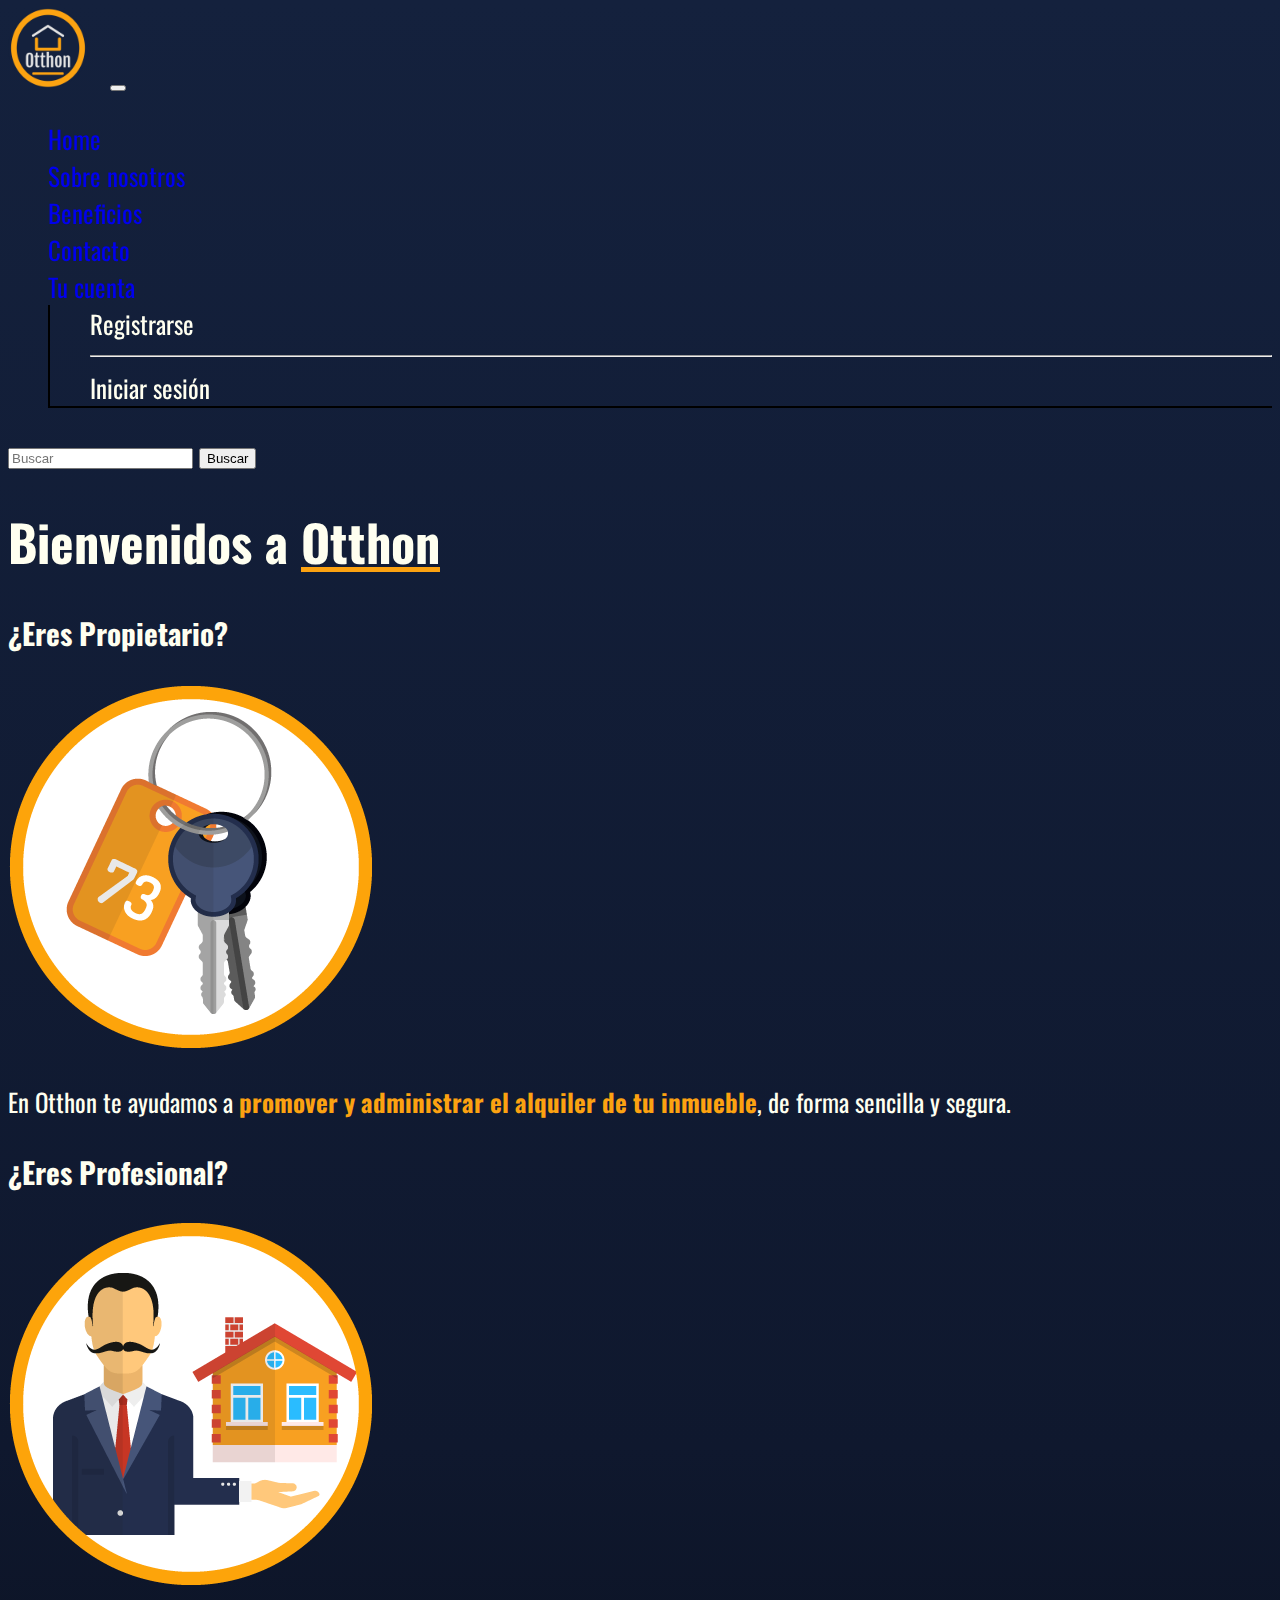
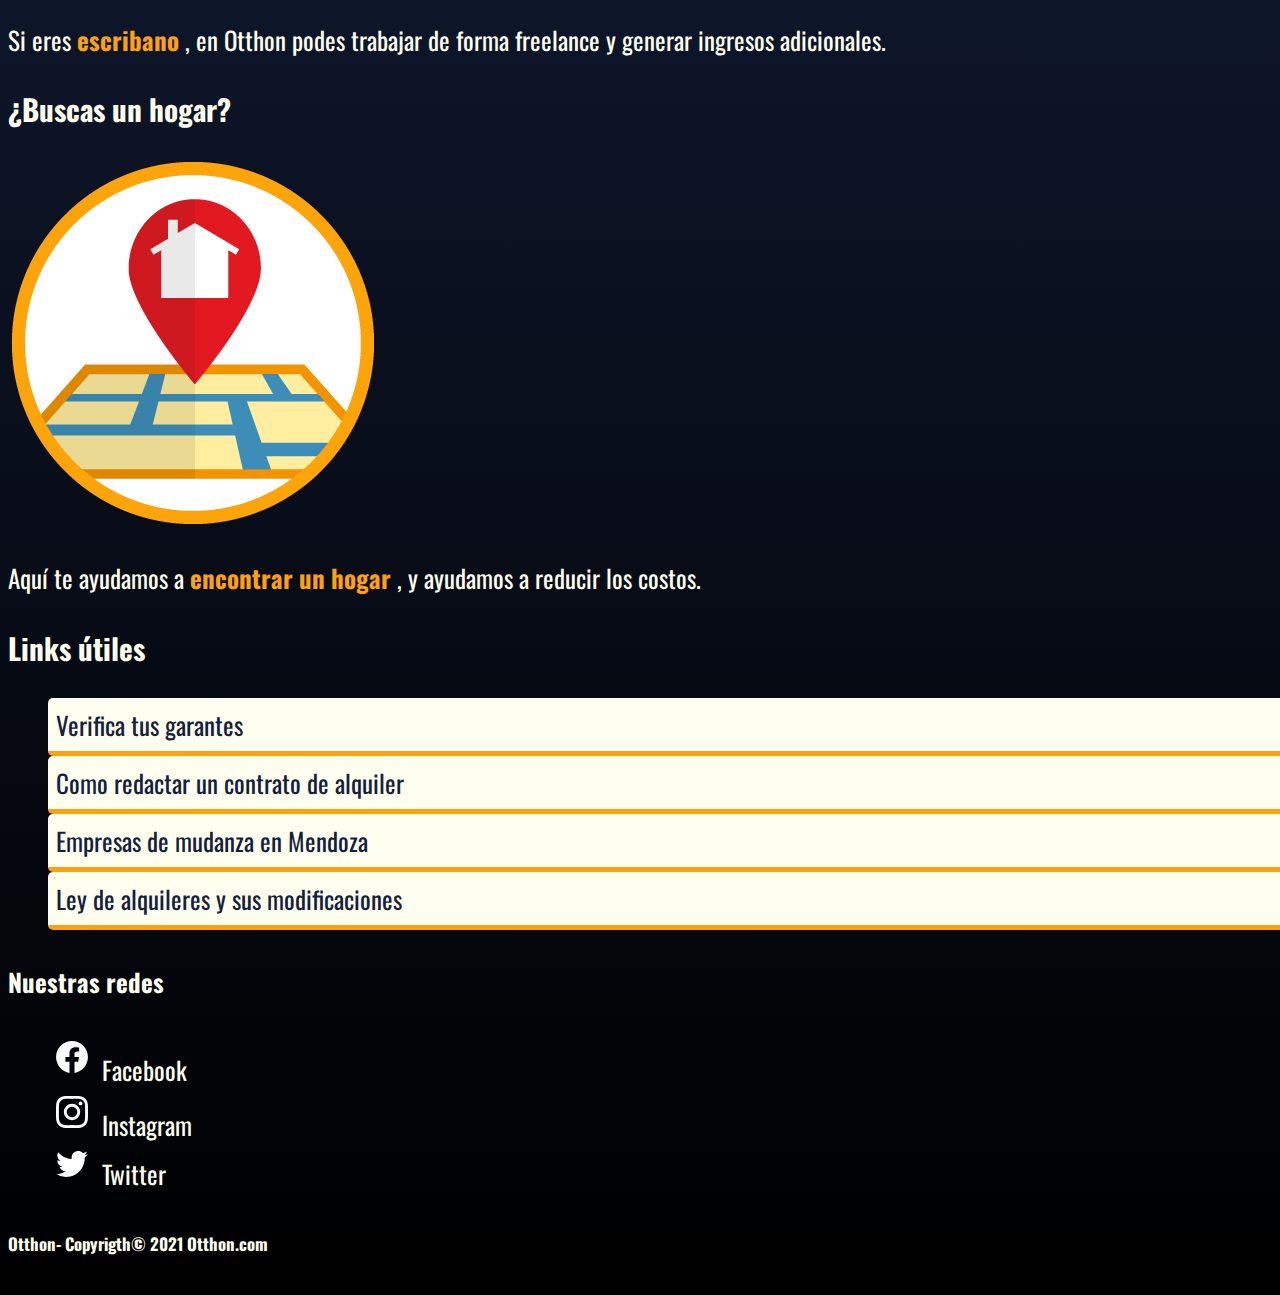
==== commit e96a0df8: "Aplicando SEO" ====
--- a/index.html
+++ b/index.html
@@ -5,7 +5,7 @@
     <meta charset="UTF-8">
     <meta http-equiv="X-UA-Compatible" content="IE=edge">
     <meta name="viewport" content="width=device-width, initial-scale=1.0">
-    <title>Home</title>
+    <title>Otthon-Home</title>
     <link rel="preconnect" href="https://fonts.googleapis.com">
     <link rel="preconnect" href="https://fonts.gstatic.com" crossorigin>
     <link href="https://fonts.googleapis.com/css2?family=Oswald:wght@300&display=swap" rel="stylesheet">
@@ -13,7 +13,8 @@
     <link rel="stylesheet" href="https://cdnjs.cloudflare.com/ajax/libs/animate.css/4.1.1/animate.min.css" />
     <link rel="stylesheet" href="./Css/main.css">
     <link rel="icon" href="./Imagenes/Favicon/favicon.ico">
-
+    <meta name="keywords" content="busco,alquiler,dueño,directo,mendoza,argentina,administrar,inmueble" />
+    <meta name="description" content="Soporte en la busqueda de alquiler con propietarios directos, publicacion y difusión de tu inmueble, concurrencia de las partes para que ofrezcas tus servicios profesionales" />
 
 </head>
 
@@ -22,7 +23,9 @@
         <div class="row">
             <nav class="navbar navbar-expand-lg navbar-dark nav__personalizado ">
                 <div class="container-fluid">
-                    <img class="menu__logo" src="./Imagenes/logoOtthon.png" alt="Logo">
+                    <a href="./index.html">
+                        <img class="menu__logo" src="./Imagenes/logoOtthon.png" alt="Logo">
+                    </a>
                     <button class="navbar-toggler" type="button" data-bs-toggle="collapse" data-bs-target="#navbarSupportedContent" aria-controls="navbarSupportedContent" aria-expanded="false" aria-label="Toggle navigation">
                         <span class="navbar-toggler-icon"></span>
                     </button>
@@ -32,31 +35,31 @@
                                 <a class="nav-link active deco" aria-current="page" href="./index.html">Home</a>
                             </li>
                             <li class="nav-item">
-                                <a class="nav-link active deco" href="./acerca_de.html">Sobre nosotros</a>
+                                <a class="nav-link active deco" href="./pages/acerca_de.html">Sobre nosotros</a>
                             </li>
                             <li class="nav-item">
-                                <a class="nav-link active deco" href="./beneficios.html" tabindex="-1" aria-disabled="true">Beneficios</a>
+                                <a class="nav-link active deco" href="./pages/beneficios.html" tabindex="-1">Beneficios</a>
                             </li>
                             <li>
-                                <a class="nav-link active deco" href="./form-contacto.html ">Contacto</a>
+                                <a class="nav-link active deco" href="./pages/form-contacto.html ">Contacto</a>
                             </li>
                             <li class="nav-item dropdown">
                                 <a class="nav-link dropdown-toggle active deco" href="#" id="navbarDropdown" role="button" data-bs-toggle="dropdown" aria-expanded="false">
                                     Tu cuenta
                                 </a>
                                 <ul class="dropdown-menu transparente col-6" aria-labelledby="navbarDropdown">
-                                    <li><a class=" dropdown-item  color__ivory  " href="./registro.html ">Registrarse</a></li>
+                                    <li><a class=" dropdown-item  color__ivory  " href="./pages/registro.html ">Registrarse</a></li>
                                     <li>
                                         <hr class="dropdown-divider color__ivory col-11 mx-auto">
                                     </li>
-                                    <li><a class="dropdown-item color__ivory" href="">Iniciar sesión</a></li>
+                                    <li><a class="dropdown-item color__ivory" href="#">Iniciar sesión</a></li>
 
 
                                 </ul>
                             </li>
                         </ul>
                         <form class="d-flex">
-                            <input class="form-control me-2 " type="search " placeholder="Buscar" aria-label="Search ">
+                            <input class="form-control me-2 " type="search" placeholder="Buscar" aria-label="Search">
                             <button class="btn btn-outline-warning " type="submit">Buscar</button>
                         </form>
                     </div>
@@ -76,7 +79,7 @@
                     <img class="img-fluid imagen" src="./Imagenes/LogoPropietario.png " alt="Mano con llave ">
                     <p class="m-5">
                         En Otthon te ayudamos a <span class="enfasis">promover y administrar el alquiler de tu
-                            inmueble</span>, dándote la seguridad que necesitas
+                            inmueble</span>, de forma sencilla y segura.
                     </p>
                 </article>
 
@@ -86,7 +89,7 @@
                     </h3>
                     <img class="img-fluid imagen" src="./Imagenes/LogoProfesional.png " alt="Manos estrechadas ">
                     <p class="m-5">
-                        Si sos <span class="enfasis ">escribano o corredor inmobiliario</span> , en Otthon podes trabajar de forma freelance y aumentar tus ingresos.
+                        Si eres <span class="enfasis ">escribano </span> , en Otthon podes trabajar de forma freelance y generar ingresos adicionales.
                     </p>
                 </article>
 
@@ -96,7 +99,7 @@
                     </h3>
                     <img class="img-fluid imagen" src="./Imagenes/LogoHogar.png " alt="Hogar en manos ">
                     <p class="m-5">
-                        Aquí te ayudamos a <span class="enfasis ">encontrar un hogar</span> , al mismo tiempo que cuidamos los costos que implica.
+                        Aquí te ayudamos a <span class="enfasis ">encontrar un hogar</span> , y ayudamos a reducir los costos.
                     </p>
                 </article>
 
@@ -152,7 +155,7 @@
     </footer>
 
 
-    <script src="https://cdn.jsdelivr.net/npm/bootstrap@5.0.2/dist/js/bootstrap.bundle.min.js " integrity="sha384-MrcW6ZMFYlzcLA8Nl+NtUVF0sA7MsXsP1UyJoMp4YLEuNSfAP+JcXn/tWtIaxVXM "></script>
+    <script src="https://cdn.jsdelivr.net/npm/bootstrap@5.0.2/dist/js/bootstrap.bundle.min.js " integrity="sha384-MrcW6ZMFYlzcLA8Nl+NtUVF0sA7MsXsP1UyJoMp4YLEuNSfAP+JcXn/tWtIaxVXM " crossorigin="anonymous "></script>
 </body>
 
 </html>--- a/Css/main.css
+++ b/Css/main.css
@@ -203,8 +203,8 @@
           animation-delay: 0s;
   -webkit-animation-timing-function: ease-out;
           animation-timing-function: ease-out;
-  -webkit-animation-duration: 1.5s !important;
-          animation-duration: 1.5s !important;
+  -webkit-animation-duration: 1.7s !important;
+          animation-duration: 1.7s !important;
 }
 
 .segundo {
@@ -212,8 +212,8 @@
           animation-delay: 0.5s;
   -webkit-animation-timing-function: ease-out;
           animation-timing-function: ease-out;
-  -webkit-animation-duration: 1.5s !important;
-          animation-duration: 1.5s !important;
+  -webkit-animation-duration: 1.7s !important;
+          animation-duration: 1.7s !important;
 }
 
 .tercero {
@@ -221,15 +221,19 @@
           animation-delay: 1s;
   -webkit-animation-timing-function: ease-out;
           animation-timing-function: ease-out;
-  -webkit-animation-duration: 1.5s !important;
-          animation-duration: 1.5s !important;
+  -webkit-animation-duration: 1.7s !important;
+          animation-duration: 1.7s !important;
 }
 
 .cuarto {
   -webkit-animation-delay: 1.2s;
           animation-delay: 1.2s;
-  -webkit-animation-duration: 1.5s !important;
-          animation-duration: 1.5s !important;
+  -webkit-animation-duration: 1.7s !important;
+          animation-duration: 1.7s !important;
+}
+
+.interlineado {
+  line-height: 2.5rem;
 }
 
 @media (min-width: 1000px) {
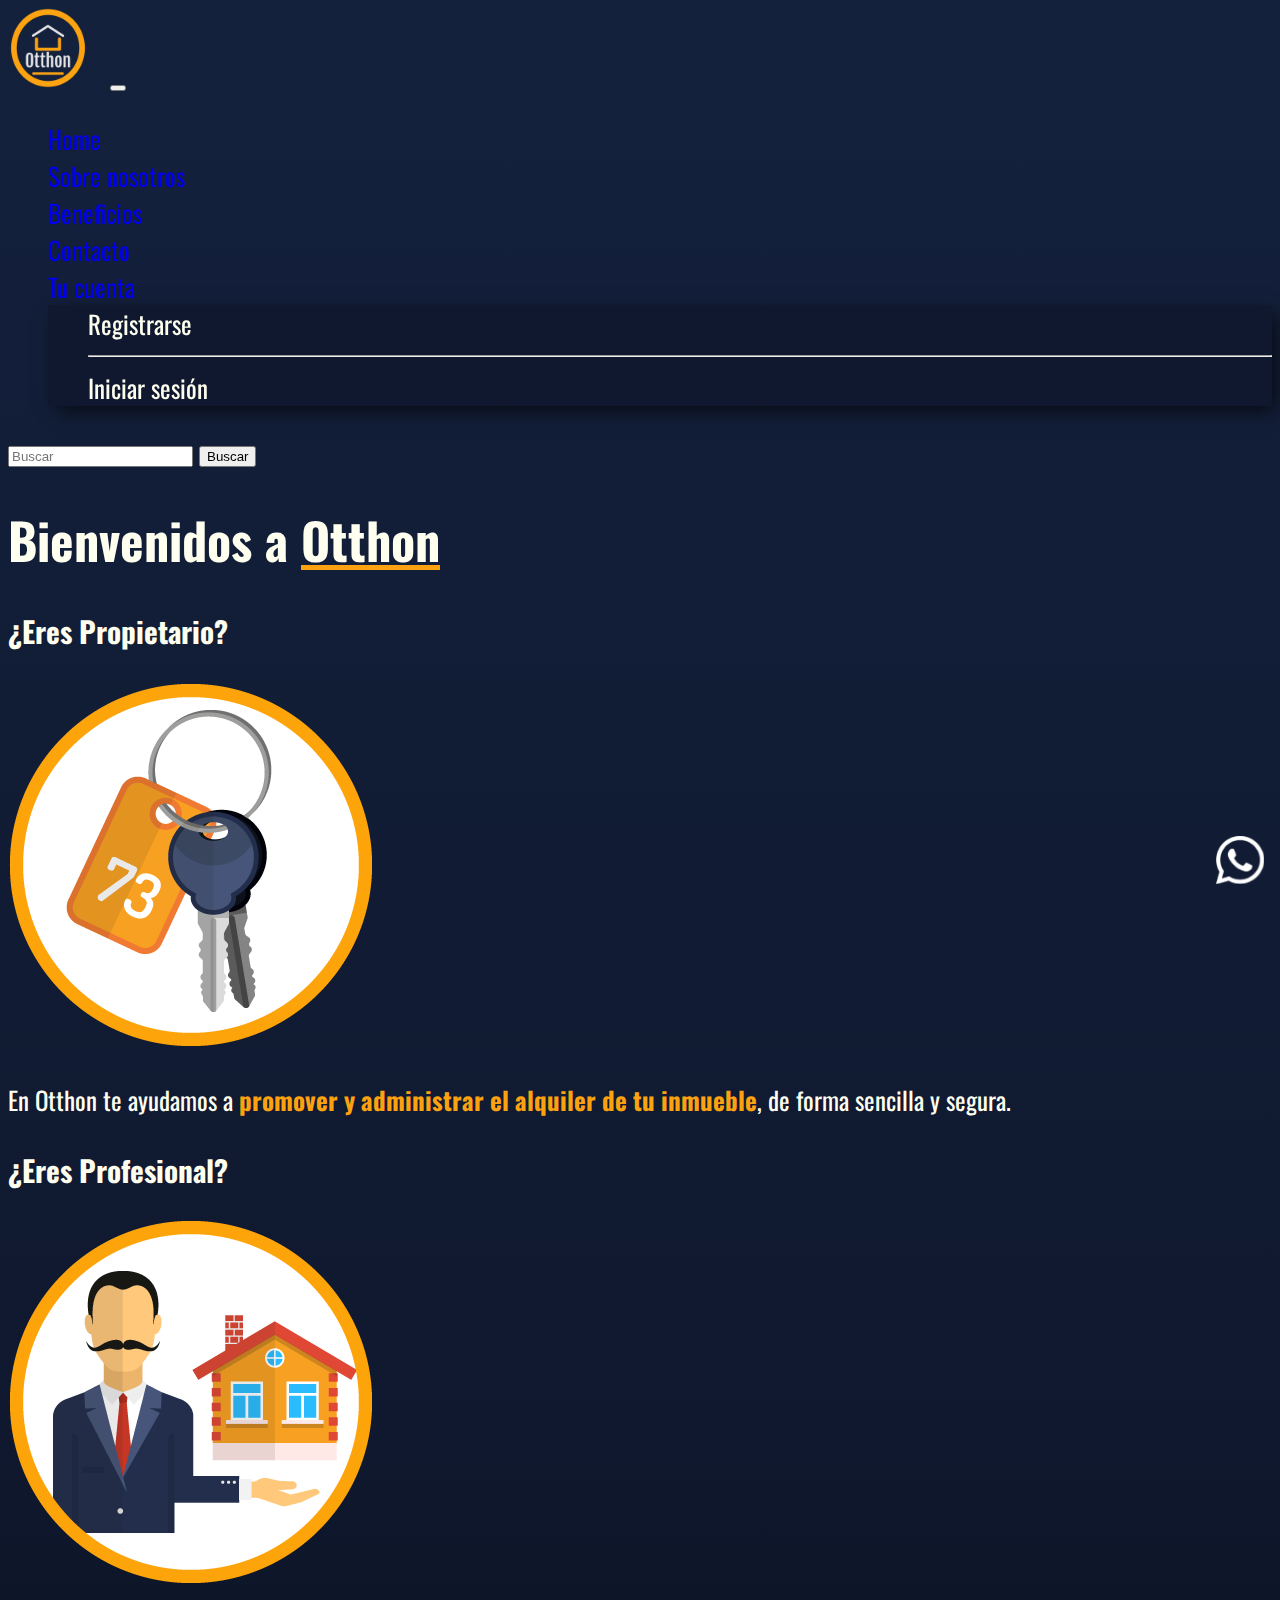
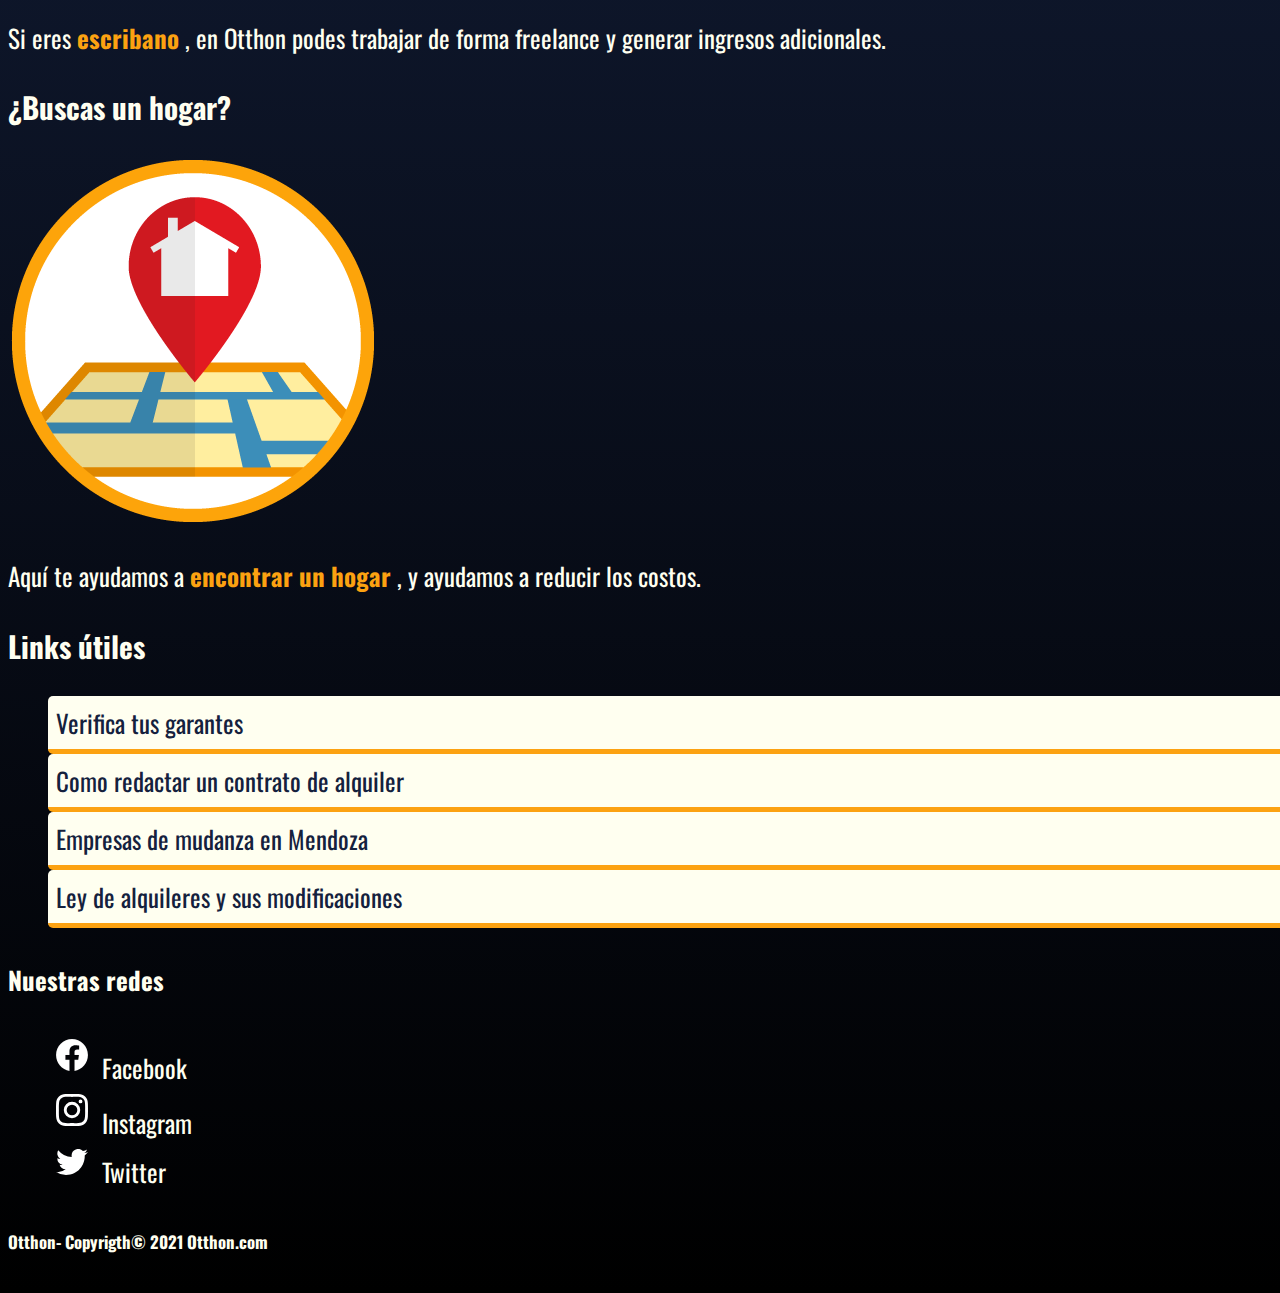
==== commit dd1ee7ec: "Icono de whatsapp y arreglo de aside" ====
--- a/index.html
+++ b/index.html
@@ -47,7 +47,7 @@
                                 <a class="nav-link dropdown-toggle active deco" href="#" id="navbarDropdown" role="button" data-bs-toggle="dropdown" aria-expanded="false">
                                     Tu cuenta
                                 </a>
-                                <ul class="dropdown-menu transparente col-6" aria-labelledby="navbarDropdown">
+                                <ul class="dropdown-menu dropdown__personalizado col-6" aria-labelledby="navbarDropdown">
                                     <li><a class=" dropdown-item  color__ivory  " href="./pages/registro.html ">Registrarse</a></li>
                                     <li>
                                         <hr class="dropdown-divider color__ivory col-11 mx-auto">
@@ -67,11 +67,11 @@
             </nav>
         </div>
     </div>
-    <main class="container-fluid ">
+    <main class="container-fluid overflow-hidden">
 
-        <section class="container-fluid text-center">
-            <div class="row  justify-content-between m-md-auto">
-                <h1 class="h1 my-5 text-center titulo">Bienvenidos a <span class="titulo__deco ">Otthon</span> </h1>
+        <section class="container-fluid text-center py-5">
+            <div class="row  justify-content-between m-md-auto py-3">
+                <h1 class="h1 my-5 text-center titulo pb-4">Bienvenidos a <span class="titulo__deco ">Otthon</span> </h1>
                 <article class=" animate__animated animate__backInLeft primero col-xl-4 col-md-8 col-lg-5 mx-md-auto px-md-5 p-lg-0 m-lg-0">
                     <h3 class="h3 m-3">
                         ¿Eres Propietario?
@@ -107,7 +107,7 @@
             </div>
         </section>
 
-        <aside class=" animate__animated animate__backInLeft cuarto text-center col-9 mx-auto col-sm-4 mt-5">
+        <aside class=" animate__animated animate__backInUp cuarto text-center col-9 mx-auto col-sm-4 mt-5 my-5 py-5">
             <h3 class="h3 mb-4">Links útiles</h3>
             <ul class="h4 p-0 ">
                 <li class="p-3">
@@ -140,21 +140,21 @@
         <div class="col-5 mx-auto mb-4">
             <ul class="p-0  ">
                 <li>
-                    <a class="link__footer m-auto col-5 h5" href=" "><img class="imagen__redes " src="./Imagenes/facebookBlanco.svg" alt=" "> Facebook</a>
+                    <a class="link__footer h5" href="https://www.facebook.com/"><img class="imagen__redes " src="./Imagenes/facebookBlanco.svg" alt="IconoFacebook"> Facebook</a>
                 </li>
                 <li>
-                    <a class="link__footer h5" href=" "><img class="imagen__redes " src="./Imagenes/instagramBlanco.svg " alt=" "> Instagram
+                    <a class="link__footer h5" href="https://www.instagram.com/"><img class="imagen__redes " src="./Imagenes/instagramBlanco.svg" alt="IconoInstagram"> Instagram
                     </a>
                 </li>
                 <li>
-                    <a class="link__footer h5" href=" "><img class="imagen__redes " src="./Imagenes/twitterBlanco.svg" alt=" "> Twitter</a>
+                    <a class="link__footer h5" href="https://twitter.com/"><img class="imagen__redes " src="./Imagenes/twitterBlanco.svg" alt="IconoTwitter"> Twitter</a>
                 </li>
             </ul>
         </div>
         <h6 class="h6">Otthon- Copyrigth&copy; 2021 Otthon.com</h6>
     </footer>
 
-
+    <a href="https://wa.me/5492616903958/?text=Buen%20día,%20quiero%20ponerme%20contacto%20con%20ustedes,%20mi%20consulta%20es:" class="link__whatsapp"> <img src="./Imagenes/whatsappIconoBlanco.png" alt=""></a>
     <script src="https://cdn.jsdelivr.net/npm/bootstrap@5.0.2/dist/js/bootstrap.bundle.min.js " integrity="sha384-MrcW6ZMFYlzcLA8Nl+NtUVF0sA7MsXsP1UyJoMp4YLEuNSfAP+JcXn/tWtIaxVXM " crossorigin="anonymous "></script>
 </body>
 
--- a/Css/main.css
+++ b/Css/main.css
@@ -43,17 +43,17 @@
   border-radius: 50%;
 }
 
-.transparente {
-  background-color: transparent;
-  border-bottom: black solid 2px;
-  border-left: black solid 2px;
-}
-
-.transparente .color__ivory {
-  color: ivory;
-}
-
-.transparente .color__ivory:hover {
+.dropdown__personalizado {
+  background-color: #0F182E;
+  -webkit-box-shadow: 6px 7px 20px -3px rgba(0, 0, 0, 0.75);
+          box-shadow: 6px 7px 20px -3px rgba(0, 0, 0, 0.75);
+}
+
+.dropdown__personalizado .color__ivory {
+  color: ivory;
+}
+
+.dropdown__personalizado .color__ivory:hover {
   background-color: #0F182E;
 }
 
@@ -236,6 +236,19 @@
   line-height: 2.5rem;
 }
 
+.link__whatsapp {
+  display: -webkit-box;
+  display: -ms-flexbox;
+  display: flex;
+  position: fixed;
+  bottom: 1rem;
+  right: 1rem;
+}
+
+.link__whatsapp img {
+  max-width: 3rem;
+}
+
 @media (min-width: 1000px) {
   .deco {
     cursor: pointer;
